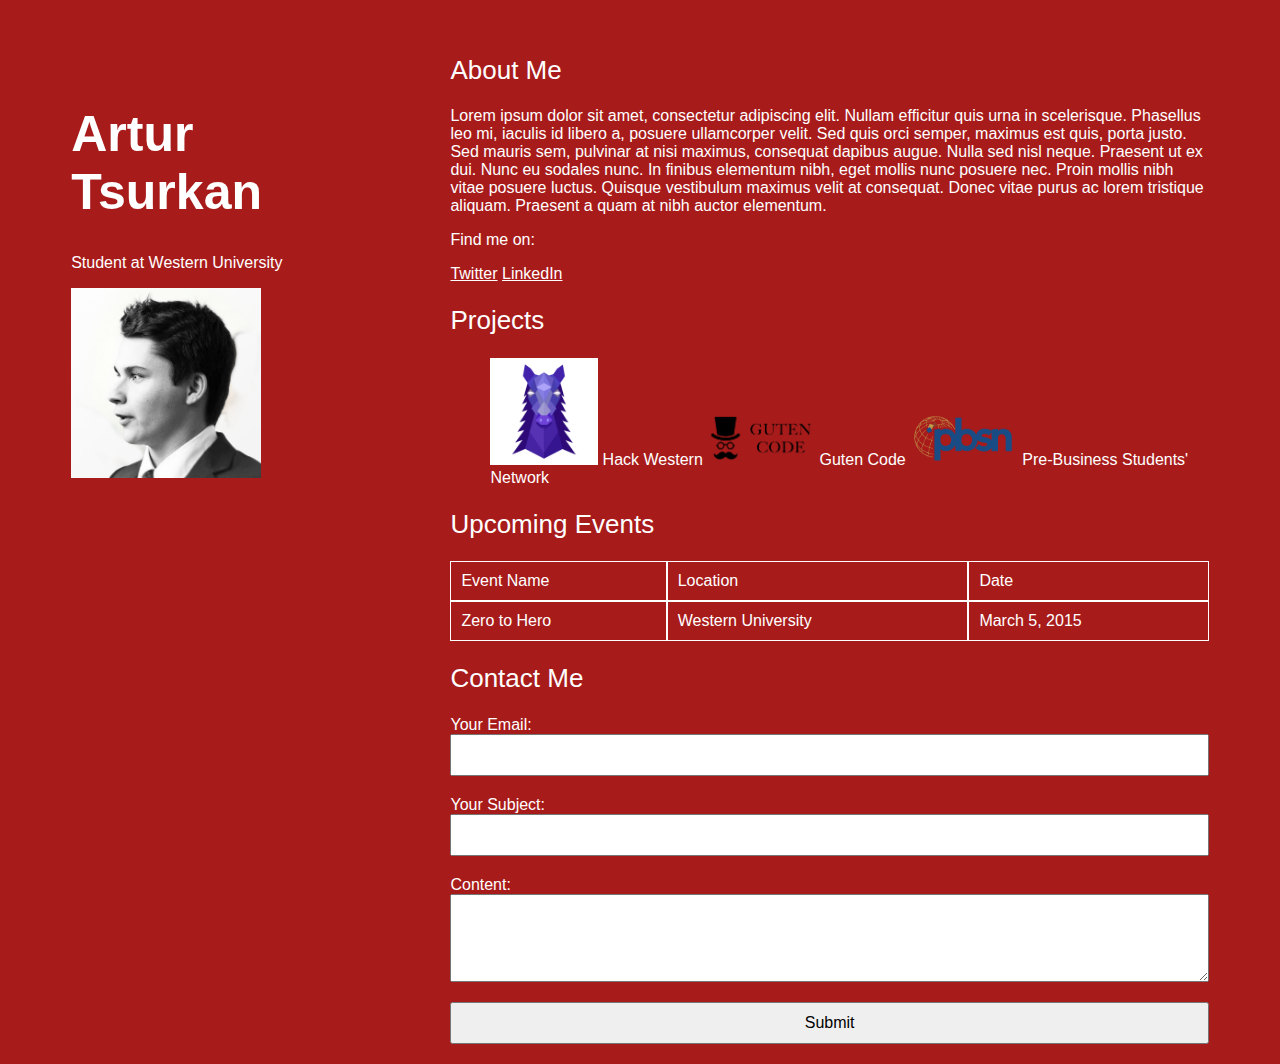
==== lesson1-web/basic_page/with_css.html @ 42984ede "Added first lesson and associated web pages." ====
<!-- 
	==========================================
	Comments
	==========================================

	This is a comment
	
	==========================================
	Basic Document Structure
	==========================================

	Indentation is important
-->
<html>
	<head>
		<!--
			==========================================
			Titles
			==========================================
		-->
		<title>Artur's Page</title>

		<link href="css/style.css" type="text/css" rel="stylesheet">
	</head>
	<body>
		<!-- 
			==========================================
			Elements and Tags
			==========================================
		-->
		<div class="push-left">
			<h1 id="my-name">Artur Tsurkan</h1>
			<p>Student at Western University</p>

			<!-- 
				==========================================
				Images
				==========================================
				Attributes 

				Using Links for Images

				Using Files for Images

				Self-Closing Tags
			-->

			<img src="img/me.png" />
		</div>
		<div class="push-right">
			<h2>About Me</h2>
			<!-- Generic text generated by www.lipsum.com -->
			<p>
				Lorem ipsum dolor sit amet, consectetur adipiscing elit. Nullam efficitur quis urna in scelerisque. Phasellus leo mi, iaculis id libero a, posuere ullamcorper velit. Sed quis orci semper, maximus est quis, porta justo. Sed mauris sem, pulvinar at nisi maximus, consequat dapibus augue. Nulla sed nisl neque. Praesent ut ex dui. Nunc eu sodales nunc. In finibus elementum nibh, eget mollis nunc posuere nec. Proin mollis nibh vitae posuere luctus. Quisque vestibulum maximus velit at consequat. Donec vitae purus ac lorem tristique aliquam. Praesent a quam at nibh auctor elementum.
			</p>
			<p>Find me on:</p>
			<!--
				==========================================
				Anchors (Links)
				==========================================

				Why are they inline?
			-->
			<a href="http://github.com/tsurantino/">Twitter</a>
			<a href="http://linkedin.com/in/arturtsurkan">LinkedIn</a>
			
			<h2>Projects</h2>
			<!--
				==========================================
				Lists
				==========================================
			-->
			<ul>
				<li>
					<a href="http://hackwestern.com/">
						<img src="img/logo.png" />
						Hack Western
					</a>
				</li>
				<li>
					<a href="http://guten.tsurantino.com/">
						<img src="img/guten.png" />
						Guten Code
					</a>
				</li>
				<li>
					<a href="http://pbsn.ca">
						<img src="img/pbsn.png" />
						Pre-Business Students' Network
					</a>
				</li>
			</ul>
			<h2>Upcoming Events</h2>
			<!--
				==========================================
				Tables
				==========================================
			-->
			<table>
				<thead>
					<tr>
						<td>Event Name</td>
						<td>Location</td>
						<td>Date</td>
					</tr>
				</thead>
				<tbody>
					<tr>
						<td>Zero to Hero</td>
						<td>Western University</td>
						<td>March 5, 2015</td>
					</tr>
				</tbody>
			</table>

			<h2>Contact Me</h2>
			<!--
				==========================================
				Forms
				==========================================
			-->
			<form>
				<label>Your Email:</label>
				<input type="text" />
				<label>Your Subject:</label>
				<input type="text" />
				<label>Content:</label>
				<textarea></textarea>
				<input type="submit" />
			</form>
		</div>
	</body>
</html>
---- lesson1-web/basic_page/css/style.css ----
/*
 *******************************************************  
 * 	Comment
 *******************************************************

 */

/*
 *******************************************************  
 * 	CSS rules
 *******************************************************
 
 */
body {
	/*
	 *******************************************************  
	 * 	Colours
	 *******************************************************
	 
	 */
	background-color: #A81B1B;
	color: white;

	/*
	 *******************************************************  
	 * 	Images and Files
	 *******************************************************
	 
	 */
	background-image: url('http://kylebstiff.files.wordpress.com/2013/04/red-sun-over-desert.jpg');
	background-size: cover;

	/*
	 *******************************************************  
	 * 	Fonts
	 *******************************************************
	 
	 */
	font-family: 'Helvetica', sans-serif;
	font-size: 16px;
}

/*
 *******************************************************  
 * 	Selection: Elements
 *******************************************************
 
 */
h1 {
	font-size: 50px;
}

/*
 *******************************************************  
 * 	Sizes
 *******************************************************
 
 */
h2 {
	font-weight: normal;
	font-size: 26px;
}

a {
	color: white;
}

/*
 *******************************************************  
 * 	Selection: IDs
 *******************************************************
 
 */
#my-name {

}

/*
 *******************************************************  
 * 	Selection: Classes
 *******************************************************
 
 */
.rounded-img {
	border-radius: 15px;
}

/*
 *******************************************************  
 * 	Positioning
 *******************************************************
 display Attribute

 position Attribute

 float Attribute

 */
.push-left {
	padding-top: 5%;
	padding-left: 5%;
	float: left;
	width: 25%;
}

.push-right {
	padding-top: 2%;
	padding-left: 5%;
	padding-right: 5%;
	float: right;
	width: 60%;
}

/*
 *******************************************************  
 * 	Selection: Filtering
 *******************************************************
 
 */
.push-left img {
	width: 60%;
}

.push-right img {
	width: 15%;
}

/*
 *******************************************************  
 * 	Working with Lists
 *******************************************************
 
 */
ul {
	list-style: none;
	padding-left: none;
}

li {
	display: inline;
}

li a {
	text-decoration: none;
}

/*
 *******************************************************  
 *  Working with Tables
 *******************************************************
 
 */
table {
	border-spacing: 0px;
	width: 100%;
}

table td {
	border: 1px solid white;
	padding: 10px;
}

/*
 *******************************************************  
 * 	Working with Forms
 *******************************************************
 
 */
form {

}

form label, form input {
	display: block;
}

form input {
	font-size: 16px;
	padding: 10px;
	margin-bottom: 20px;
	width: 100%;
}

form textarea {
	font-size: 16px;
	padding: 10px;
	height: 10%;
	width: 100%;
	margin-bottom: 20px;
}
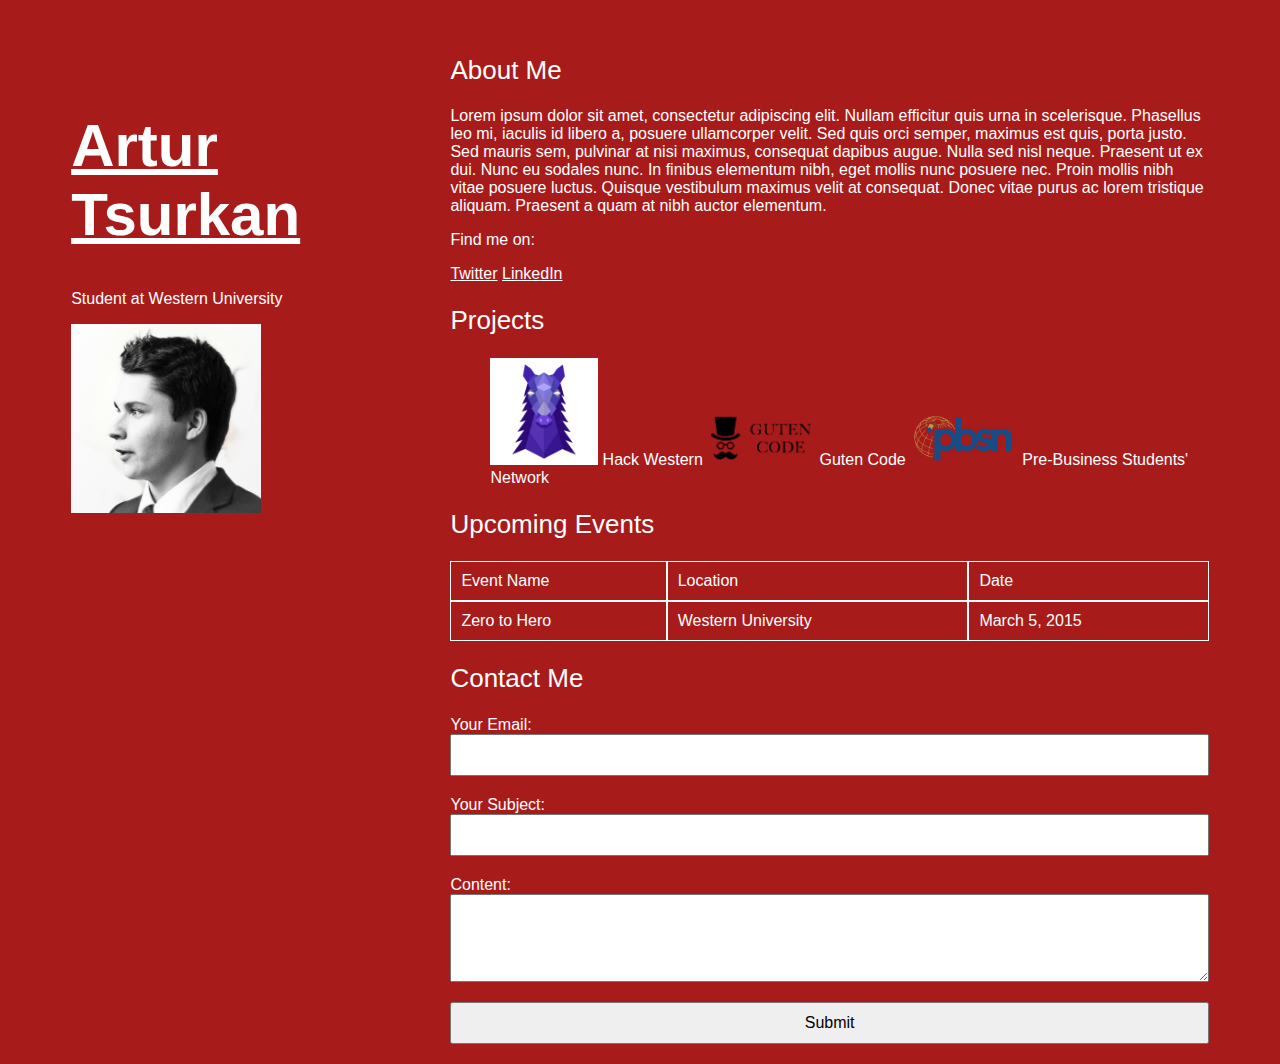
==== commit 6140eb1b: "Added start template, slide deck, and annotations." ====
--- a/lesson1-web/basic_page/with_css.html
+++ b/lesson1-web/basic_page/with_css.html
@@ -1,75 +1,104 @@
-<!-- 
+<!--
 	==========================================
-	Comments
+	Adding a design to our page with CSS
 	==========================================
 
-	This is a comment
-	
-	==========================================
-	Basic Document Structure
-	==========================================
+	Recall: CSS describes the layout and design of a page. We keep the HTML and CSS
+	separate so we can easily substitute one of them, and preserve the other. It makes
+	it really easy to substitute the design of a page and keep the content the same. 
 
-	Indentation is important
+	This annotation is split into two parts. The bulk of it is in the css file located:
+		css/style.css 
 -->
 <html>
 	<head>
+		<title>Artur's Page</title>
 		<!--
 			==========================================
-			Titles
+			Linking stylesheets
 			==========================================
+
+			Remember, HTML and CSS code should be separated so that, as it gets bigger,
+			it doesn't make your code too hard too navigate.
+
+			Here, I use the link tag to reference a .CSS file, which has all of the code
+			describing the design of this page. This is how we can add CSS to an HTML page.
+
+			We reference our CSS file just like we referenced our image file before. Again, it's
+			done relatively, and we tell the browser there is an css/ folder in the same
+			folder as this HTML file, and that there is a style.css file inside. 
+
+			type="text/css" rel="stylesheet" are additional attributes that you
+			must add to every link file.
 		-->
-		<title>Artur's Page</title>
-
 		<link href="css/style.css" type="text/css" rel="stylesheet">
 	</head>
 	<body>
-		<!-- 
+		<!--
 			==========================================
-			Elements and Tags
+			Divs - Abstract Sections on the Page
 			==========================================
+			
+			To really "get" how powerful CSS is, we need to introduce a new set of HTML elements
+			to our toolbox, which are elements that don't have any immediate visual effect. 
+
+			Divs are on such elements. Divs are an abstract section. They are a block element,
+			which means that when you use them, they will take up the full width of the page.
+
+			We use divs to create a structure around our page. We then use a special attribute
+			to give the div element a name that we can use to apply design and layout rules.
+
+			In this case, we use a class.
+
+			==========================================
+			Class attribute
+			==========================================
+
+			There are two types of attributes you can use in order to give an HTML element,
+			and that means any HTML elements (not just a div), a special name so that you
+			can apply styling rules only to THAT element.
+
+			Classes are used when you want to have a name that you can use across multiple elements.
+			For example, let's say I want to set the text for a particular set of elements to be red,
+			I would use the class attribute like so:
+
+				<h1 class="red-text">Hey!</h1>
+				<p class="red-text">This will be red</p>
+
+			Both elements will have a rule applied to it to make the text red. I can keep
+			reusing the class however many times I want.
+
+			Another attribute is called Id, which can only be used once on an HTML page. See below.
 		-->
+		<!-- here I apply a class to position this set of elements to be on the left side of the page -->
 		<div class="push-left">
-			<h1 id="my-name">Artur Tsurkan</h1>
+			<!--
+				==========================================
+				Id attribute
+				==========================================
+
+				The Id element works exactly the same way as the class, except that you can only
+				have Ids with a particular value *one* time. Ids are unique and cannot be reused on the same page. 
+
+				You can have multiple id attributes, but each must have a unique value.
+
+				You can learn how to access and define rules for Classes and Ids in the style.css file!
+			-->
+			<h1 id="myname">Artur Tsurkan</h1>
 			<p>Student at Western University</p>
-
-			<!-- 
-				==========================================
-				Images
-				==========================================
-				Attributes 
-
-				Using Links for Images
-
-				Using Files for Images
-
-				Self-Closing Tags
-			-->
-
 			<img src="img/me.png" />
 		</div>
+		<!-- and here I position them to the right -->
 		<div class="push-right">
 			<h2>About Me</h2>
-			<!-- Generic text generated by www.lipsum.com -->
 			<p>
 				Lorem ipsum dolor sit amet, consectetur adipiscing elit. Nullam efficitur quis urna in scelerisque. Phasellus leo mi, iaculis id libero a, posuere ullamcorper velit. Sed quis orci semper, maximus est quis, porta justo. Sed mauris sem, pulvinar at nisi maximus, consequat dapibus augue. Nulla sed nisl neque. Praesent ut ex dui. Nunc eu sodales nunc. In finibus elementum nibh, eget mollis nunc posuere nec. Proin mollis nibh vitae posuere luctus. Quisque vestibulum maximus velit at consequat. Donec vitae purus ac lorem tristique aliquam. Praesent a quam at nibh auctor elementum.
 			</p>
 			<p>Find me on:</p>
-			<!--
-				==========================================
-				Anchors (Links)
-				==========================================
-
-				Why are they inline?
-			-->
 			<a href="http://github.com/tsurantino/">Twitter</a>
 			<a href="http://linkedin.com/in/arturtsurkan">LinkedIn</a>
 			
 			<h2>Projects</h2>
-			<!--
-				==========================================
-				Lists
-				==========================================
-			-->
 			<ul>
 				<li>
 					<a href="http://hackwestern.com/">
@@ -91,11 +120,6 @@
 				</li>
 			</ul>
 			<h2>Upcoming Events</h2>
-			<!--
-				==========================================
-				Tables
-				==========================================
-			-->
 			<table>
 				<thead>
 					<tr>
@@ -114,11 +138,6 @@
 			</table>
 
 			<h2>Contact Me</h2>
-			<!--
-				==========================================
-				Forms
-				==========================================
-			-->
 			<form>
 				<label>Your Email:</label>
 				<input type="text" />
--- a/lesson1-web/basic_page/css/style.css
+++ b/lesson1-web/basic_page/css/style.css
@@ -3,6 +3,9 @@
  * 	Comment
  *******************************************************
 
+ Like in HTML, you can define comments in CSS. Comments are defined between
+ the following characters: /*  and * / (no space. I cannot put these together,
+ as it will break this comment I am using to annotate the page).
  */
 
 /*
@@ -10,13 +13,95 @@
  * 	CSS rules
  *******************************************************
  
+ CSS works by defining a set of rules of HTML elements. This involves the 
+ following pattern:
+ 	- pick what element you want to apply rules to
+ 	- decide what rules you want to use/things you want to change
+ 	- decide what values you want for each rule
+
+ The structure looks like so:
+	
+	element {
+		rule-name: value;
+	}
+
+ The braces are very important for indicating the start and end of a set 
+ of rules. The colon (:) separates the name and value of a rule. The 
+ semi-colon (;) indicates the end of a rule name/value pair. 
+
+ Also, be careful to note that rules "cascade". That means that rules that
+ are applied to one element are automatically applied to elements within that
+ element. 
+
+ Thus, when we change the text color in body, we change the text
+ color of everything in body. 
  */
 body {
 	/*
 	 *******************************************************  
 	 * 	Colours
 	 *******************************************************
+	 There are two types of colours we can set for an element, the text
+	 and background colours. For each rule, we can set multiple types
+	 of values (see below):
+
+	 *******************************************************  
+	 * Color values: Text
+	 *******************************************************  
+
+	 The first type of value you can set is a basic text value. CSS comes preloaded
+	 with a variety of colours which you can look at through this link:
+
+	 http://www.crockford.com/wrrrld/color.html
+
+	 Just set the background-color or color value to be white, black, etc. to get
+	 the desired result. 
+	
+	 *******************************************************  
+	 * Color values: Hex
+	 *******************************************************  
+
+	 The most common option for setting colors is to use HEX values. 
+	 At the most basic level, all you need to know is that HEX values are a
+	 more complex system that you use to incorporate a greater variety of colours
+	 on your page. With HEX, you can set virtually any colour that you want.
+
+	 To select specific colours, you can use the following website:
+
+	 http://colorpicker.com/
+
+	 Use the tool to get a colour, and then copy the 6 character code to your CSS file.
+	 Make sure to prepend it with the # character in order to make it a valid hex value.
+
+	 To read more about how Hex values work for colors, visit:
+
+	 http://www.smashingmagazine.com/2012/10/04/the-code-side-of-color/
+
+	 *******************************************************  
+	 * Color values: RGB
+	 *******************************************************  
+
+	 Colors can also be represented using the RGB system, which stands for Red, Green, Blue.
+
+	 The idea is that, a combination of these colors can produce a variety of other colors. 
+	 You'll have to find other web resources to see how to add RGB colors to CSS. Here is a 
+	 basic example: 
+
+	 	color: rgb(0, 0, 0);
 	 
+	 I normally don't use RGB unless I want to use RGBA for transperency. 
+
+	 *******************************************************  
+	 * Color values: RGBA
+	 *******************************************************   
+
+   If you want to have a semi-transperent coloured background, you'll want to use RGBA.
+   The difference between RGB and RGBA is the addition of a 4th value, which stands for
+   "alpha". It is a value between 0 and 1, where 0 is totally transperent, and 1 is totally filled.
+
+  	color: rgba(0, 0, 0, 0.6);
+
+   Means the background will be 60% opaque. 
 	 */
 	background-color: #A81B1B;
 	color: white;
@@ -26,8 +111,33 @@
 	 * 	Images and Files
 	 *******************************************************
 	 
+	 You can also set an image as a background for an element. This works similar to the image tag,
+	 in that you can either use a link or a file. 
+
+	 There is one caveat for using a file, however. When the web browser tries to look for the file,
+	 it starts from the location of THIS css file. If you have your image in a folder that's different
+	 from the css file, and that's in a different location from the css folder, then you'll need
+	 to use a seperate path pattern.
+
+	 Here is an example. Suppose I want to use me.png that's in the img folder. If I'm starting
+	 in the same folder as the css file, then I am starting in the css folder. To get to the img folder,
+	 I need to go "up" one folder, and then go inside img/. To do that, I use ../ in my path.
+
+	 The final result looks something like this:
+
+	 	background-image: url('../img/me.png');
+
+ 	 Each time we use ../ we are telling the browser to go "up" one folder. Each time we write the
+ 	 name of the folder followed by /, we are telling the browser to go inside that folder.
 	 */
 	background-image: url('http://kylebstiff.files.wordpress.com/2013/04/red-sun-over-desert.jpg');
+
+	/* 
+	 There are many ways to layout the background image. cover will make sure the image
+	 covers the screen no matter what the layout is. For more options, visit:
+
+	 https://developer.mozilla.org/en-US/docs/Web/CSS/background-size
+	*/
 	background-size: cover;
 
 	/*
@@ -35,8 +145,71 @@
 	 * 	Fonts
 	 *******************************************************
 	 
+	 You can change the fonts that are used for text on the page. This property is interesting
+	 because you can actually list multiple values, which are separated by a comma. 
+
+	 You have to put specific font names in single quotations, and you must make sure these
+	 correspond to the exact names of the fonts. Fonts are commonly installed on the users system
+	 so no two computers should have the same font but with a different name. 
+
+	 *******************************************************   
+	 * Dealing with fonts not on a users system
+	 *******************************************************  
+
+	 Believe it or not, not all computer systems have the same fonts. One specific difference
+	 is with the Helvetica font family, which is only available on Mac OS X. If a user doesn't
+	 have this font, it will default back to the browser default, which is usually Times.
+
+	 To make sure we default to a smoother font that's like Helvetica, we'll want to default
+	 to sans-serif, which is a default keyword in CSS. 
+	
+	 *******************************************************   
+	 * Installing custom fonts
+	  *******************************************************  
+
+   You might be frustrated by the lack of selection of common fonts on user systems. If you
+   want to install your own fonts, you can use servics online to make the browser download
+   the font and use it for your website. 
+
+   Google has a create repository of different fonts you can use: http://www.google.com/fonts/
+
+   Simply pick one of the fonts, like "Open Sans", and click on Quick Use (the middle button on
+   the bottom right of the section for that font). Scroll down on the page until you find
+   a line like this one:
+
+   <link href='http://fonts.googleapis.com/css?family=Open+Sans' rel='stylesheet' type='text/css'>
+
+   Add this to your HTML file where you reference this CSS file. 
+
+   Alternatively, you can reference the font in your CSS by clicking the import tab on the Google
+   Fonts website (where you got the link code). The code should look like this.
+
+   @import url(http://fonts.googleapis.com/css?family=Open+Sans);
+
+   Then you can use the font like so:
+   
+   font-family: 'Open Sans', sans-serif;
+
 	 */
 	font-family: 'Helvetica', sans-serif;
+
+	/*
+	 *******************************************************  
+	 * 	Sizes
+	 *******************************************************
+	 
+	 Here I set the font size to be a specific number of pixels. Pixels are a fixed value that 
+	 will be consistently rendered across screen sizes. There are a lot of other types of values
+	 that you can use to make the website respond to the screen and scale accordingly.
+
+	 For more information on this, see: 
+	 	http://kyleschaeffer.com/development/css-font-size-em-vs-px-vs-pt-vs/
+	 	http://stackoverflow.com/questions/609517/why-em-instead-of-px
+
+	 The rule of thumb will be that when we want things to me fixed, we use pixels.
+	 When we want scalability, we'll use % for sections, and em for fonts. 
+
+	 */
 	font-size: 16px;
 }
 
@@ -45,19 +218,22 @@
  * 	Selection: Elements
  *******************************************************
  
+ Selection broadly refers to the question: how can I decide what elements I apply rules to?
+ For selection, we have 3 options: elements, classes, ids. There are more complex selection
+ rules which you can read about here:
+
+ http://learn.shayhowe.com/advanced-html-css/complex-selectors/
+
+ Below is a sample piece of code that selects all h1 elements on this page. That means that
+ all h1 elements, irrespective of what div they are in, will have a font-size of 50 pixels.
+
  */
 h1 {
 	font-size: 50px;
 }
 
-/*
- *******************************************************  
- * 	Sizes
- *******************************************************
- 
- */
 h2 {
-	font-weight: normal;
+	font-weight: normal; /* remove bold effect */
 	font-size: 26px;
 }
 
@@ -69,31 +245,146 @@
  *******************************************************  
  * 	Selection: IDs
  *******************************************************
+ Recall, an IDs are unique names we can give to only 1 element on a page. This means that
+ using the ID attribute, I can change the visual style of that one element, in a way that
+ is different from other rules, and other h1 elements. 
+
+ myname was applied to an h1 element, and, because this rule appears LOWER in the CSS document,
+ I can actually override existing styles, and apply new ones. 
+
+ Further, I know that myname is an ID because I use the # character before the name of the id.
+ */
+#myname {
+	font-size: 60px; /* make this h1 a bit bigger */
+	text-decoration: underline; /* add an underline to this h1 */
+}
+
+/*
+ *******************************************************  
+ * 	Selection: Classes
+ *******************************************************
+
+ Here we access classes by using the . character before the name of the class. This means that
+ the rules applied to this class, will be applied to ALL of the elements that have this class
+ set as an attribute.
+ 	
+ */
+.rounded-img {
+	border-radius: 15px; /* give this image a bit of a rounded edge */
+}
+
+/*
+ *******************************************************  
+ *  The Box Model
+ *******************************************************
+
+ Each HTML element on a page is enclosed in a rectangular box. That means that every text,
+ header, image, and even div is enclosed in a box that you can manipulate with CSS.
+
+ Margins: affects the area outside the box. You can set its value in px, em, or %
+ 	When you set the margin, it will push everything around the box by the value of it.
+ 	You can set the margin values generally, or specifically by setting top, left, right, bottom
+
+ Borders: affects the size of the border of the box. You can set this value in px.
+ 	You can also set the colour and style of the box, i.e.
+
+ 	.bordered-box {
+		border: 1px solid black;
+ 	}
+
+ Padding: affects the area inside the box. When you set the padding, it will push 
+ the contents of the box away from the border. 
+
+ You'll want to be very careful deciding whether you want to change the margin or padding
+ of a box in order to move two elements away from one another.
+
+ For more on this, visit: http://learn.shayhowe.com/html-css/opening-the-box-model/
+
+ *******************************************************  
+ * 	Positioning
+ *******************************************************
  
- */
-#my-name {
-
-}
-
-/*
- *******************************************************  
- * 	Selection: Classes
- *******************************************************
- 
- */
-.rounded-img {
-	border-radius: 15px;
-}
-
-/*
- *******************************************************  
- * 	Positioning
- *******************************************************
+ Besides setting rules for individual features of elements, we can also move elements
+ around. I'm going to go into more detail about 3 rules you can
+ use to move elements around.
+
+ This is going to be a relatively broad look. For more detail, please read this article:
+ http://learn.shayhowe.com/advanced-html-css/detailed-css-positioning/
+
  display Attribute
 
+ 	Recall. CSS treats HTML elements like boxes. Boxes can either be blocks, which means
+ 	they take up the entire width of the page, and new block elements go on the next line.
+ 	Boxes can also be inline, which means they can display on the same line as their neighbours.
+
+ 	You can change whether a box is a block or inline by using the display property. 
+
+ 	You can put two boxes together by setting them both to display: inline; and making sure
+ 	each has enough space to be on the same line (by changing their width) i.e.
+
+ 	p {
+		width: 5%;
+		display: inline;
+ 	}
+
  position Attribute
 
+ 	Position moves HTML elements to a precise position on the page. By default, positions
+ 	are set to relative (i.e., relative to other elements), and you can set the top, bottom,
+ 	left, right rules to be a certain % or unit away from nearby elements, i.e.
+
+ 	h1 {
+		position: relative;
+		top: 5%;
+ 	}
+	
+	You can also set it to absolute, which means to set it to an exact position on the page.
+	Often, websites will use this to have one HTML element appear on top of others, for example,
+	modern web browsers have a fixed navigation bar at the top of web pages.
+
+	For more on this, read: https://css-tricks.com/absolute-relative-fixed-positioining-how-do-they-differ/
+
  float Attribute
+
+ 	float moves an element to the far left or far right of the element its in. Everything around it
+ 	is wrapped around it (i.e. text). Note, if you want to float elements to be beside each other, you must
+ 	make sure that they take up the space that's allocated in the element they are in. This can be a general %, 
+ 	which must add up to 100, or it must add up to a specific pixel sum.
+
+ 	For example, if the containing element is 600 px wide, then the elements within it that have
+ 	a float property set must add up to 600 px. 
+
+ 	To stop text wrapping, you'll need to declare a block level element after the element with a float, but
+ 	set its property to be clear: both; For example:
+
+	HTML:
+
+ 	<div class="left-column">
+ 	</div>
+ 	<div class="right-column">
+ 	</div>
+ 	<div class="end-columns">
+ 	</div>
+
+ 	CSS: 
+
+ 	.left-column {
+		float: left;
+		width: 30%;
+ 	}
+
+ 	.right-column {
+		float: right;
+		70%;
+ 	}
+
+ 	.end-columns {
+		clear: both; 
+ 	}
+
+ In general, I recommend this to be an Advanced component. If you want to understand
+ positioning in depth, it means you want to do advanced layouts. You should look
+ for other materials that discuss it in length, such as the link above. 
 
  */
 .push-left {
@@ -116,6 +407,22 @@
  * 	Selection: Filtering
  *******************************************************
  
+ We can do a more specific type of selection by selecting only specific elements that
+ are within another element. In this case, we affect the imgs that are within push-left.
+ 
+ This pattern can be extended in two ways. First, you can actually filter by a variety
+ of selectors, not necessarily elements. You can actually apply rules to classes
+ that are within other classes, for example:
+
+ 	.left-column .headings {
+		... rules that apply to headings in left column
+ 	}
+
+ You can also continue narrowing down further by adding more names separated by spaces:
+
+ 	.left-column .section img {
+		... rules that apply to images in section classes that are in the left column
+ 	}
  */
 .push-left img {
 	width: 60%;
@@ -129,18 +436,21 @@
  *******************************************************  
  * 	Working with Lists
  *******************************************************
- 
+ 	Here are a few neat properties to working with lists...
  */
 ul {
+	/* remove the bullets via list style, and the indentation by removing the padding */
 	list-style: none;
 	padding-left: none;
 }
 
 li {
+	/* put all of the list items on one line by affecting their display property */
 	display: inline;
 }
 
 li a {
+	/* remove the underline */
 	text-decoration: none;
 }
 
@@ -148,15 +458,21 @@
  *******************************************************  
  *  Working with Tables
  *******************************************************
- 
+ A few neat properties for working with tables...
  */
 table {
 	border-spacing: 0px;
+	/* make the table fit the whole width of the element its in */
 	width: 100%;
 }
 
 table td {
+	/* I wanted to get rid of the white borders, so I set it to white,
+	you can also probably set it to none or something to that sense */
 	border: 1px solid white;
+
+	/* I wanted more spacing in the individual cells so they aren't so close to
+	one another. I used padding in this case, because I wanted the borders to touch */
 	padding: 10px;
 }
 
@@ -164,19 +480,34 @@
  *******************************************************  
  * 	Working with Forms
  *******************************************************
- 
- */
-form {
-
-}
-
+ Some neat patterns for manipulating forms...
+ */
+
+/* Here I use a comma to apply the same rule to both sets of items, in this case, 
+ the code below is equivalent to writing:
+
+ form label {
+ 	display: block;
+ }
+
+ form input {
+	display: block;
+ }
+
+ To avoid repeating myself, I put these on one line with a comma
+*/
 form label, form input {
+	/* I set these to display as a block so they appear on one line */
 	display: block;
 }
 
 form input {
+	/* Increase the font size, spacing within the text box, and the width to
+	take up the full width of the parent element */
 	font-size: 16px;
 	padding: 10px;
+
+	/* I want these to be spaced out a bit more, so I increase the spacing below it */
 	margin-bottom: 20px;
 	width: 100%;
 }
